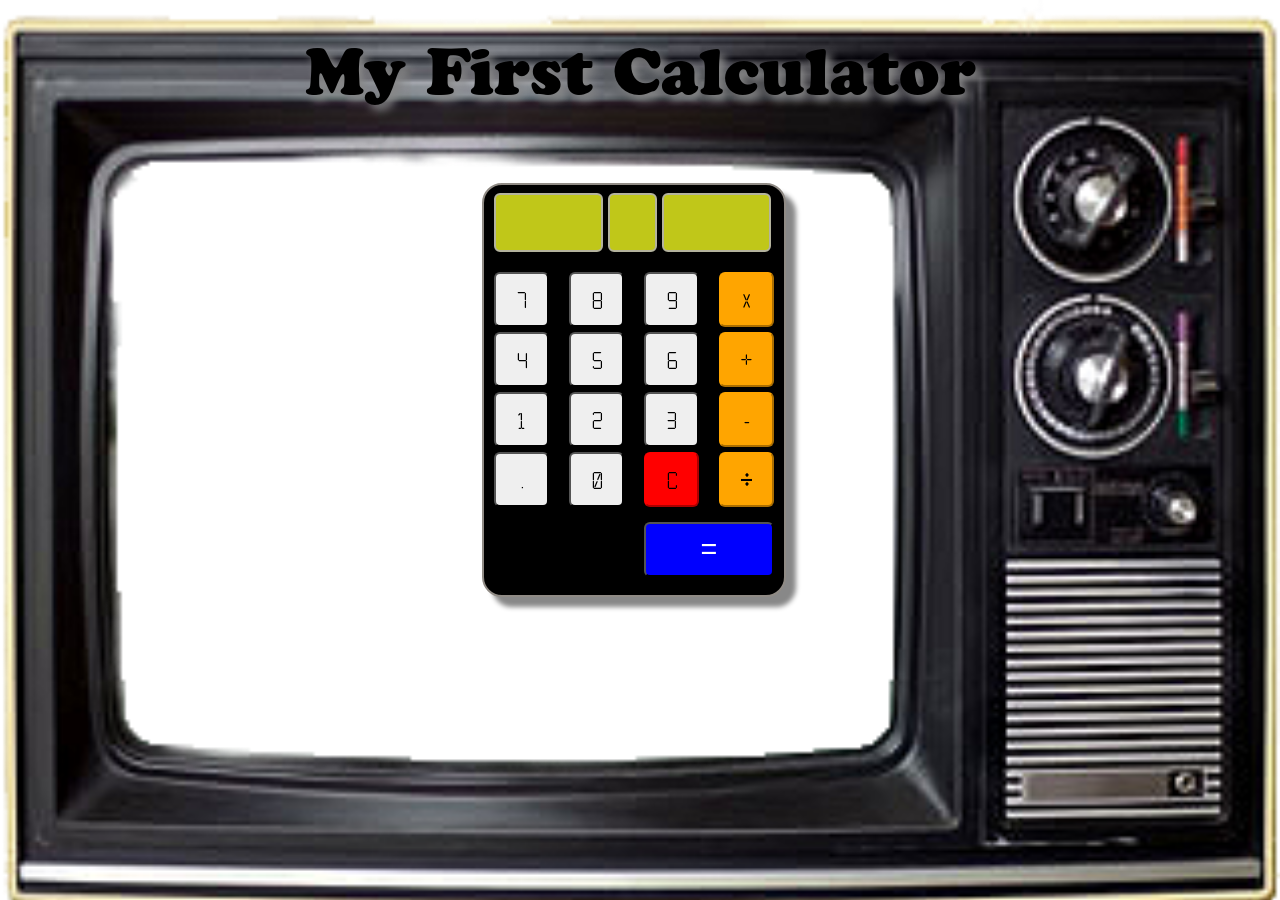
==== js_calculator.html @ 4aeb0121 "Copied all work files to new repo" ====
<!DOCTYPE html>
<html>
    <head>
        <meta charset="UTF-8">
        <title>JS Calculator</title>
        <link rel="stylesheet" href="css/js_calculator.css">

        <!-- <link rel="stylesheet" href="css/bootstrap.css">
        <script src="js/bootstrap.min.js"></script> -->

    </head>
    <body>
        <h1>My First Calculator</h1>
        <div id="calculator" class="calc">
             <!-- DISPLAY BOX -->
            
                 <div id="leftDisplay" class="leftDisplay display"></div>
                 <div id="centerDisplay" class="centerDisplay display"></div>
                 <div id="rightDisplay" class="rightDisplay display"></div>
                    
                
            

                    <!-- BUTTONS -->
                <p>
                    
                    <button class="numbers" id="number">7</button>
                    <button class="numbers" id="number">8</button>
                    <button class="numbers" id="number">9</button>
                    <button class="operator" id="multiply">X</button>
                    
                    
                    <button class="numbers" id="number">4</button>
                    <button class="numbers" id="number">5</button>
                    <button class="numbers" id="number">6</button>
                    <button class="operator" id="plus">+</button>
                    
                    <button class="numbers" id="number">1</button>
                    <button class="numbers" id="number">2</button>
                    <button class="numbers" id="number">3</button>
                    <button class="operator" id="minus">-</button>

                    <button class="numbers" id="decimal">.</button>
                    <button class="numbers" id="zero">0</button>
                    <button class="clear" id="clear">C</button>
                   
                    <button class="operator" id="divide">÷</button>
                    <button class="equals" id="equals">=</button>
                </p>
        </div>
        <!-- end calculator -->

        
        <script src="js/js_calculator.js"></script>
    </body>
</html>
---- css/js_calculator.css ----
@font-face {
	font-family: calculatorFont;
	src: url(calculator.ttf);
}


@font-face {
	font-family: headingFont;
	src: url(CooperBlackStd.otf);
}


h1 {
	text-align: center;
	font-family: headingFont;
	font-size: 400%;
	text-shadow: 5px 5px 10px #888888;
}

body {
	background: url(/img/80s_tv.png);
	background-size: cover;
}
.calc {

	height: 410px;
	width: 300px;
	margin-top: 5%;
	position:relative;
	left: 37.5%;
	background-color: black;
	border: 2px solid #908b85;
	border-radius: 20px;
	box-shadow: 10px 10px 5px #888888;
}

.leftDisplay {
	width: 35%;
	height: 55px;
  	margin-left: 10px;
	border: 2px solid #b4b39d;
	border-radius: 6px;
	background-color: #c0c719;
	float: left;
	margin-top: 8px;
	font-size: 30px;
	text-align: left;
	font-family: calculatorFont;

}

.centerDisplay {
	width: 15%;
	height: 55px;
	margin-left: 5px;
	margin-right: 5px;
	border: 2px solid #b4b39d;
	border-radius: 6px;
	background-color: #c0c719;
	float: left;
	margin-top: 8px;
	font-size: 30px;
	font-family: calculatorFont;
	text-align: center;
	
}

.rightDisplay {
	width: 35%;
	height: 55px;
	margin-right: 10px;
	border: 2px solid #b4b39d;
	border-radius: 6px;
	background-color: #c0c719;
	float:left;
	margin-top: 8px;
	margin-bottom: 20px;
	font-size: 30px;
	font-family: calculatorFont;
	text-align: right;

}

.numbers {
	width:55px;
	height:55px;
	border-radius: 6px;
	float: left;
	margin-left: 10px;
	margin-bottom: 5px;
	margin-right: 10px;
	display: inline-block;
	font-size: 170%;
	border-color: 10px solid gray;
	font-family: calculatorFont;

}

.operator {
	width:55px;
	height:55px;
	border-radius: 6px;
	float: left;
	margin-left: 10px;
	margin-bottom: 5px;
	margin-right: 10px;
	display: inline-block;
	font-size: 170%;
	border-color: orange;
	background-color: orange;
	font-family: calculatorFont;
}

.equals {
	width: 130px;
	height: 55px;
	margin-left: 160px;
	border-radius: 6px;
	background-color: blue;
	font-size: 180%;
	margin-top: 10px;
	color: white;
	text-align: center;

}

.clear {
	width:55px;
	height:55px;
	border-radius: 6px;
	float: left;
	margin-left: 10px;
	margin-bottom: 5px;
	margin-right: 10px;
	display: inline-block;
	font-size: 170%;
	border-color: red;
	background-color: red;
	font-family: calculatorFont;
}
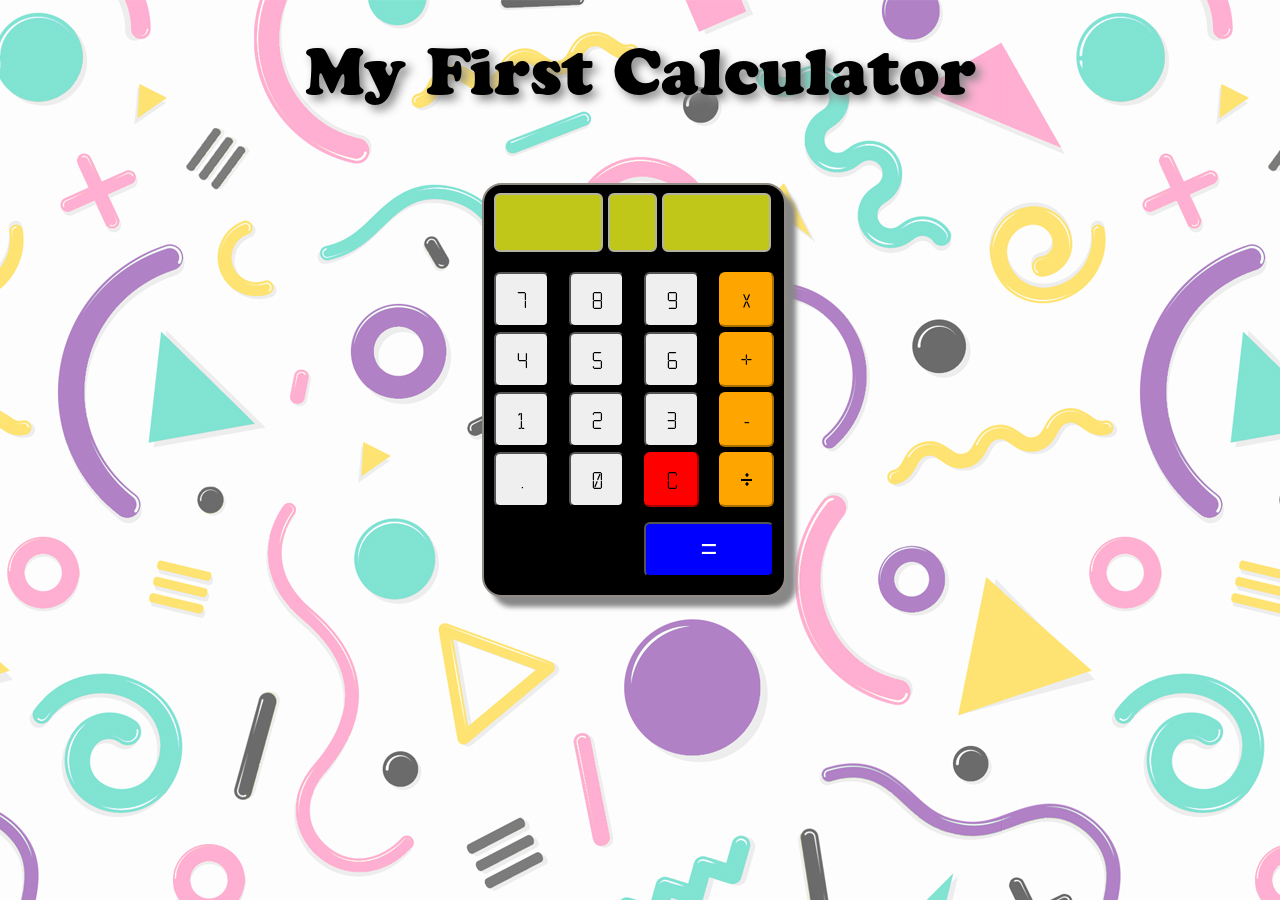
==== commit 6dfaf059: "changed height/width buttons media query" ====
--- a/js_calculator.html
+++ b/js_calculator.html
@@ -4,10 +4,6 @@
         <meta charset="UTF-8">
         <title>JS Calculator</title>
         <link rel="stylesheet" href="css/js_calculator.css">
-
-        <!-- <link rel="stylesheet" href="css/bootstrap.css">
-        <script src="js/bootstrap.min.js"></script> -->
-
     </head>
     <body>
         <h1>My First Calculator</h1>
--- a/css/js_calculator.css
+++ b/css/js_calculator.css
@@ -1,141 +1,214 @@
-
 @font-face {
-	font-family: calculatorFont;
-	src: url(calculator.ttf);
-}
-
+    font-family: calculatorFont;
+    src: url(calculator.ttf);
+}
 
 @font-face {
-	font-family: headingFont;
-	src: url(CooperBlackStd.otf);
-}
-
+    font-family: headingFont;
+    src: url(CooperBlackStd.otf);
+}
+
+html {
+    background: url(/img/80s_background.jpg) no-repeat center center fixed;
+    -webkit-background-size: cover;
+    -moz-background-size: cover;
+    -o-background-size: cover;
+    background-size: cover;
+}
 
 h1 {
-	text-align: center;
-	font-family: headingFont;
-	font-size: 400%;
-	text-shadow: 5px 5px 10px #888888;
-}
-
-body {
-	background: url(/img/80s_tv.png);
-	background-size: cover;
-}
+    text-align: center;
+    font-family: headingFont;
+    font-size: 400%;
+    text-shadow: 5px 5px 10px #888888;
+}
+
+@media only screen and (min-device-width: 375px) and (max-device-width: 667px) {
+    .calc {
+        height: 205px;
+        width: 150px;
+        margin-top: 5%;
+        position: relative;
+        left: 37.5%;
+        background-color: black;
+        border: 2px solid #908b85;
+        border-radius: 20px;
+        box-shadow: 10px 10px 5px #888888;
+    }
+}
+
 .calc {
-
-	height: 410px;
-	width: 300px;
-	margin-top: 5%;
-	position:relative;
-	left: 37.5%;
-	background-color: black;
-	border: 2px solid #908b85;
-	border-radius: 20px;
-	box-shadow: 10px 10px 5px #888888;
+    height: 410px;
+    width: 300px;
+    margin-top: 5%;
+    position: relative;
+    left: 37.5%;
+    background-color: black;
+    border: 2px solid #908b85;
+    border-radius: 20px;
+    box-shadow: 10px 10px 5px #888888;
 }
 
 .leftDisplay {
-	width: 35%;
-	height: 55px;
-  	margin-left: 10px;
-	border: 2px solid #b4b39d;
-	border-radius: 6px;
-	background-color: #c0c719;
-	float: left;
-	margin-top: 8px;
-	font-size: 30px;
-	text-align: left;
-	font-family: calculatorFont;
-
+    width: 35%;
+    height: 55px;
+    margin-left: 10px;
+    border: 2px solid #b4b39d;
+    border-radius: 6px;
+    background-color: #c0c719;
+    float: left;
+    margin-top: 8px;
+    font-size: 30px;
+    text-align: left;
+    font-family: calculatorFont;
 }
 
 .centerDisplay {
-	width: 15%;
-	height: 55px;
-	margin-left: 5px;
-	margin-right: 5px;
-	border: 2px solid #b4b39d;
-	border-radius: 6px;
-	background-color: #c0c719;
-	float: left;
-	margin-top: 8px;
-	font-size: 30px;
-	font-family: calculatorFont;
-	text-align: center;
-	
+    width: 15%;
+    height: 55px;
+    margin-left: 5px;
+    margin-right: 5px;
+    border: 2px solid #b4b39d;
+    border-radius: 6px;
+    background-color: #c0c719;
+    float: left;
+    margin-top: 8px;
+    font-size: 30px;
+    font-family: calculatorFont;
+    text-align: center;
 }
 
 .rightDisplay {
-	width: 35%;
-	height: 55px;
-	margin-right: 10px;
-	border: 2px solid #b4b39d;
-	border-radius: 6px;
-	background-color: #c0c719;
-	float:left;
-	margin-top: 8px;
-	margin-bottom: 20px;
-	font-size: 30px;
-	font-family: calculatorFont;
-	text-align: right;
-
+    width: 35%;
+    height: 55px;
+    margin-right: 10px;
+    border: 2px solid #b4b39d;
+    border-radius: 6px;
+    background-color: #c0c719;
+    float: left;
+    margin-top: 8px;
+    margin-bottom: 20px;
+    font-size: 30px;
+    font-family: calculatorFont;
+    text-align: right;
+}
+
+@media only screen and (min-device-width: 375px) and (max-device-width: 667px) {
+	.numbers {
+	    width: 27.5px;
+	    height: 27.5px;
+	    border-radius: 6px;
+	    float: left;
+	    margin-left: 10px;
+	    margin-bottom: 5px;
+	    margin-right: 10px;
+	    display: inline-block;
+	    font-size: 170%;
+	    border-color: 10px solid gray;
+	    font-family: calculatorFont;
+	}
 }
 
 .numbers {
-	width:55px;
-	height:55px;
-	border-radius: 6px;
-	float: left;
-	margin-left: 10px;
-	margin-bottom: 5px;
-	margin-right: 10px;
-	display: inline-block;
-	font-size: 170%;
-	border-color: 10px solid gray;
-	font-family: calculatorFont;
-
+    width: 55px;
+    height: 55px;
+    border-radius: 6px;
+    float: left;
+    margin-left: 10px;
+    margin-bottom: 5px;
+    margin-right: 10px;
+    display: inline-block;
+    font-size: 170%;
+    border-color: 10px solid gray;
+    font-family: calculatorFont;
+}
+
+@media only screen and (min-device-width: 375px) and (max-device-width: 667px) {
+	.operator {
+	    width: 27.5px;
+	    height: 27.5px;
+	    border-radius: 6px;
+	    float: left;
+	    margin-left: 10px;
+	    margin-bottom: 5px;
+	    margin-right: 10px;
+	    display: inline-block;
+	    font-size: 170%;
+	    border-color: orange;
+	    background-color: orange;
+	    font-family: calculatorFont;
+	}
 }
 
 .operator {
-	width:55px;
-	height:55px;
-	border-radius: 6px;
-	float: left;
-	margin-left: 10px;
-	margin-bottom: 5px;
-	margin-right: 10px;
-	display: inline-block;
-	font-size: 170%;
-	border-color: orange;
-	background-color: orange;
-	font-family: calculatorFont;
+    width: 55px;
+    height: 55px;
+    border-radius: 6px;
+    float: left;
+    margin-left: 10px;
+    margin-bottom: 5px;
+    margin-right: 10px;
+    display: inline-block;
+    font-size: 170%;
+    border-color: orange;
+    background-color: orange;
+    font-family: calculatorFont;
+}
+
+@media only screen and (min-device-width: 375px) and (max-device-width: 667px) {	
+	.equals {
+	    width: 130px;
+	    height: 55px;
+	    margin-left: 160px;
+	    border-radius: 6px;
+	    background-color: blue;
+	    font-size: 180%;
+	    margin-top: 10px;
+	    color: white;
+	    text-align: center;
+	}
 }
 
 .equals {
-	width: 130px;
-	height: 55px;
-	margin-left: 160px;
-	border-radius: 6px;
-	background-color: blue;
-	font-size: 180%;
-	margin-top: 10px;
-	color: white;
-	text-align: center;
-
+    width: 130px;
+    height: 55px;
+    margin-left: 160px;
+    border-radius: 6px;
+    background-color: blue;
+    font-size: 180%;
+    margin-top: 10px;
+    color: white;
+    text-align: center;
+}
+
+@media only screen and (min-device-width: 375px) and (max-device-width: 667px) {
+	.clear {
+	    width: 27.5px;
+	    height: 27.5px;
+	    border-radius: 6px;
+	    float: left;
+	    margin-left: 10px;
+	    margin-bottom: 5px;
+	    margin-right: 10px;
+	    display: inline-block;
+	    font-size: 170%;
+	    border-color: red;
+	    background-color: red;
+	    font-family: calculatorFont;
+	}
 }
 
 .clear {
-	width:55px;
-	height:55px;
-	border-radius: 6px;
-	float: left;
-	margin-left: 10px;
-	margin-bottom: 5px;
-	margin-right: 10px;
-	display: inline-block;
-	font-size: 170%;
-	border-color: red;
-	background-color: red;
-	font-family: calculatorFont;
-}+    width: 55px;
+    height: 55px;
+    border-radius: 6px;
+    float: left;
+    margin-left: 10px;
+    margin-bottom: 5px;
+    margin-right: 10px;
+    display: inline-block;
+    font-size: 170%;
+    border-color: red;
+    background-color: red;
+    font-family: calculatorFont;
+}
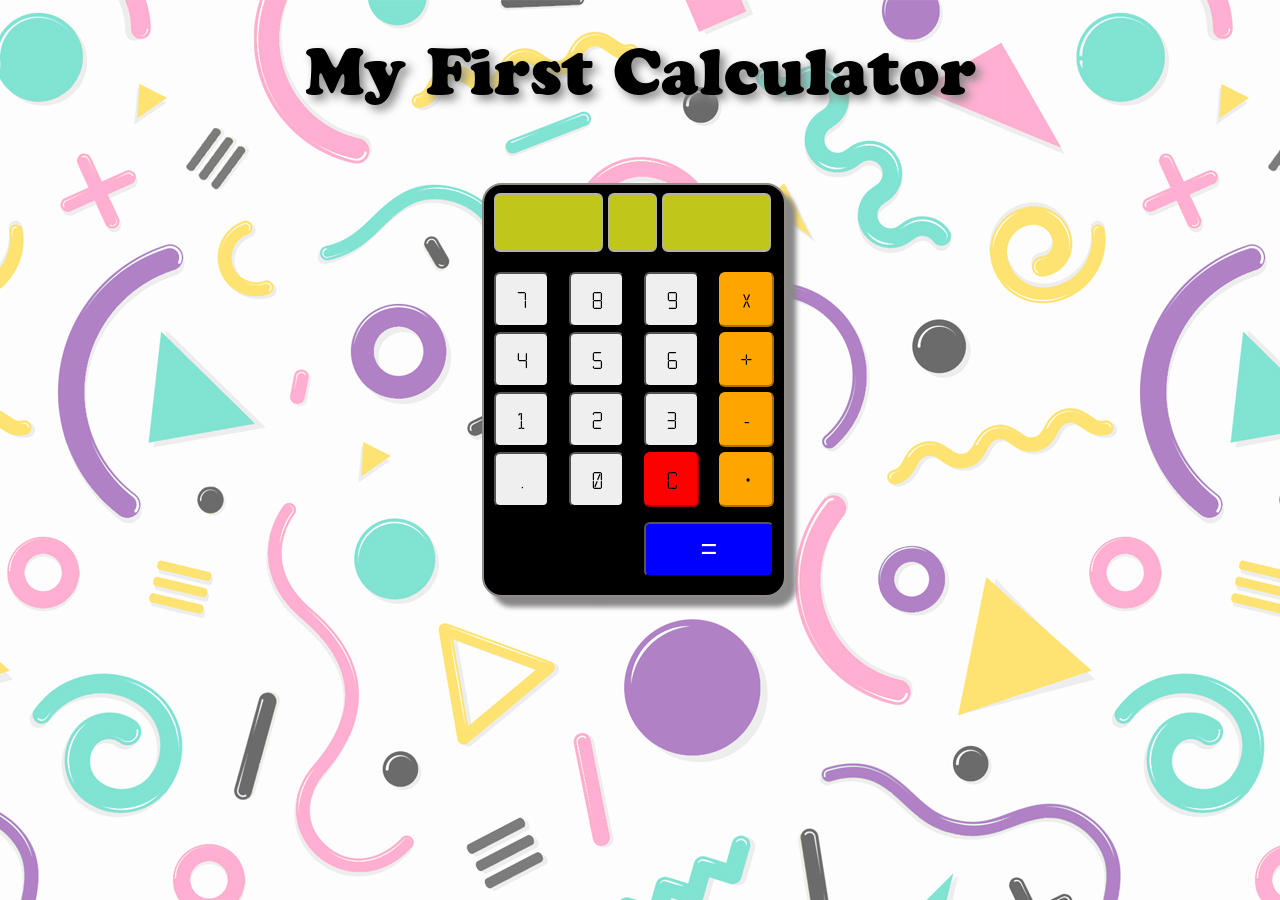
==== commit 81cd167a: "removed all viewport stuff" ====
--- a/js_calculator.html
+++ b/js_calculator.html
@@ -1,52 +1,57 @@
 <!DOCTYPE html>
 <html>
     <head>
-        <meta charset="UTF-8">
+        <!-- <meta charset="utf-8">
+        <meta http-equiv="x-ua-compatible" content="ie=edge">
+        <meta name="viewport" content="width=device-width, initial-scale=1"> -->
+
         <title>JS Calculator</title>
-        <link rel="stylesheet" href="css/js_calculator.css">
+
+        <!-- <link href="https://maxcdn.bootstrapcdn.com/bootstrap/3.3.7/css/bootstrap.min.css"> -->
+        <link rel="stylesheet" type="text/css" href="css/js_calculator.css">
     </head>
     <body>
         <h1>My First Calculator</h1>
         <div id="calculator" class="calc">
              <!-- DISPLAY BOX -->
-            
+
                  <div id="leftDisplay" class="leftDisplay display"></div>
                  <div id="centerDisplay" class="centerDisplay display"></div>
                  <div id="rightDisplay" class="rightDisplay display"></div>
-                    
-                
-            
+
+
+
 
                     <!-- BUTTONS -->
-                <p>
-                    
-                    <button class="numbers" id="number">7</button>
-                    <button class="numbers" id="number">8</button>
-                    <button class="numbers" id="number">9</button>
+                <div>
+
+                    <button class="numbers">7</button>
+                    <button class="numbers">8</button>
+                    <button class="numbers">9</button>
                     <button class="operator" id="multiply">X</button>
-                    
-                    
-                    <button class="numbers" id="number">4</button>
-                    <button class="numbers" id="number">5</button>
-                    <button class="numbers" id="number">6</button>
+
+
+                    <button class="numbers">4</button>
+                    <button class="numbers">5</button>
+                    <button class="numbers">6</button>
                     <button class="operator" id="plus">+</button>
-                    
-                    <button class="numbers" id="number">1</button>
-                    <button class="numbers" id="number">2</button>
-                    <button class="numbers" id="number">3</button>
+
+                    <button class="numbers">1</button>
+                    <button class="numbers">2</button>
+                    <button class="numbers">3</button>
                     <button class="operator" id="minus">-</button>
 
                     <button class="numbers" id="decimal">.</button>
                     <button class="numbers" id="zero">0</button>
                     <button class="clear" id="clear">C</button>
-                   
+
                     <button class="operator" id="divide">÷</button>
                     <button class="equals" id="equals">=</button>
-                </p>
+                </div>
         </div>
         <!-- end calculator -->
 
-        
         <script src="js/js_calculator.js"></script>
+
     </body>
-</html>+</html>
